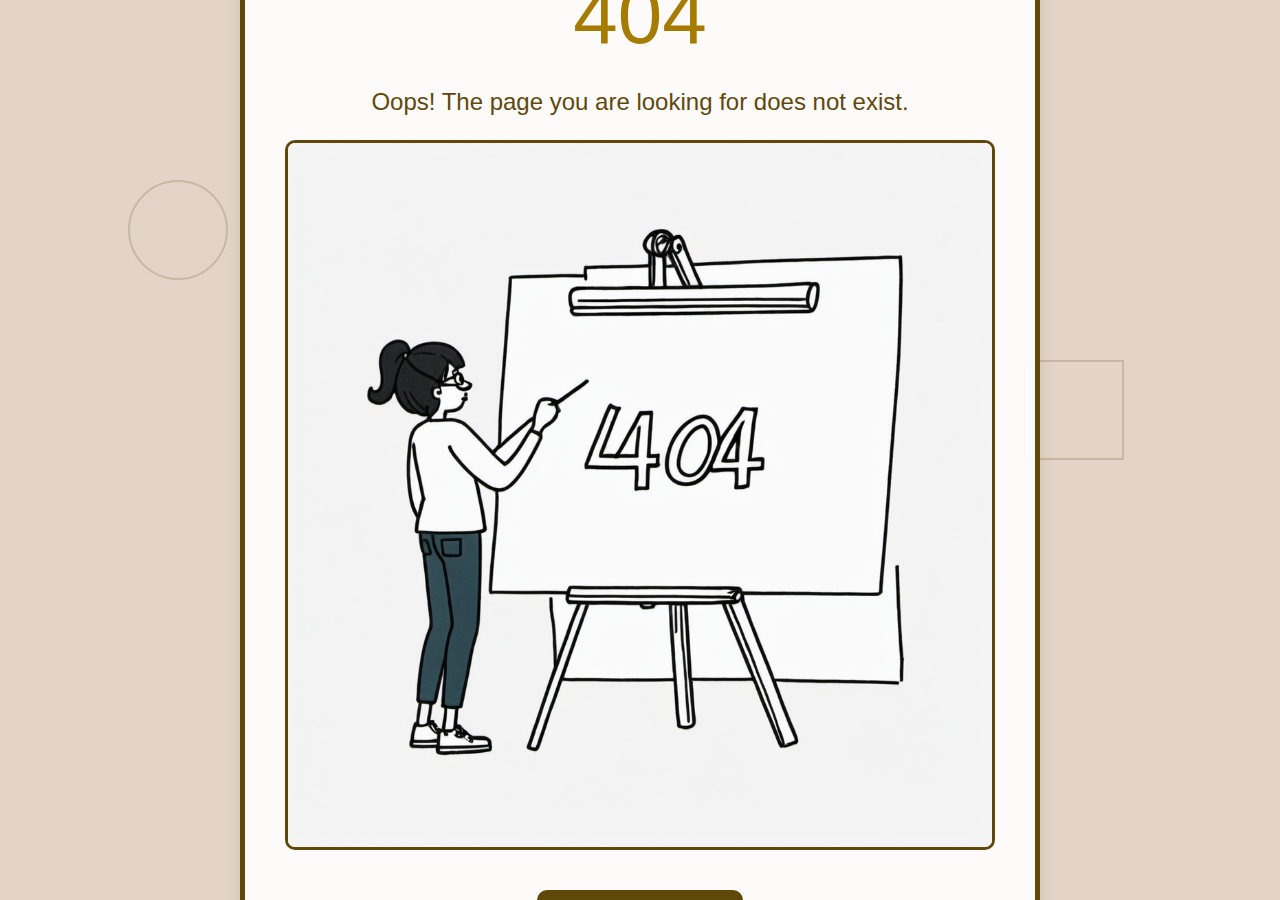
==== index.html @ 7d5dbdd7 "publish app" ====
<!DOCTYPE html>
<html lang="en">

<head>
    <meta charset="utf-8" />
    <meta name="viewport" content="width=device-width, initial-scale=1.0" />
    <meta http-equiv="Content-Security-Policy" content="upgrade-insecure-requests">
    <title>Legacy — Let's live our legacy by overcoming the limitations!</title>
    <base href="/" />
    <link rel="stylesheet" href="css/bootstrap/bootstrap.min.css" />
    <link rel="stylesheet" href="css/app.css" />
    <link rel="icon" type="image/png" href="favicon.png" />
    <link href="Front-end.styles.css" rel="stylesheet" />
    <link rel="stylesheet" type="text/css" href="//fonts.googleapis.com/css?family=EB+Garamond" />
    <link rel="stylesheet" type="text/css" href="//fonts.googleapis.com/css?family=DM+Sans" />
    <link rel="stylesheet" href="https://cdnjs.cloudflare.com/ajax/libs/font-awesome/5.15.3/css/all.min.css">
    <link href="http://vjs.zencdn.net/c/video-js.css" rel="stylesheet">
    <script src="http://vjs.zencdn.net/c/video.js"></script>
</head>

<body>
    <div id="app">
        <svg class="loading-progress">
            <circle r="40%" cx="50%" cy="50%" />
            <circle r="40%" cx="50%" cy="50%" />
        </svg>
        <div class="loading-progress-text"></div>
    </div>

    <div id="blazor-error-ui">
        An unhandled error has occurred.
        <a href="" class="reload">Reload</a>
        <a class="dismiss">🗙</a>
    </div>
    
    <script src="_framework/blazor.webassembly.js"></script>

    <script>
        window.blazorCulture = {
            get: () => window.localStorage['BlazorCulture'],
            set: (value) => window.localStorage['BlazorCulture'] = value
        };
    </script>
</body>

</html>
---- css/app.css ----
html,
body {
    font-family: 'Helvetica Neue', Helvetica, Arial, sans-serif;
    scroll-behavior: smooth;
}

@media only screen and (max-width: 480px) {
    html {
        font-size: 3.5px;
    }
}

@media only screen and (min-width: 481px) and (max-width: 768px) {
    html {
        font-size: 7px;
    }
}

@media only screen and (min-width: 769px) and (max-width: 1080px) {
    html {
        font-size: 10px;
    }
}

h1:focus {
    outline: none;
}

a,
.btn-link {
    color: #0071c1;
}

.btn-primary {
    color: #fff;
    background-color: #1b6ec2;
    border-color: #1861ac;
}

.btn:focus,
.btn:active:focus,
.btn-link.nav-link:focus,
.form-control:focus,
.form-check-input:focus {
    box-shadow: 0 0 0 0.1rem white, 0 0 0 0.25rem #258cfb;
}

.content {
    padding-top: 1.1rem;
}

.valid.modified:not([type=checkbox]) {
    outline: 1px solid #26b050;
}

.invalid {
    outline: 1px solid red;
}

.validation-message {
    color: red;
}

#blazor-error-ui {
    background: lightyellow;
    bottom: 0;
    box-shadow: 0 -1px 2px rgba(0, 0, 0, 0.2);
    display: none;
    left: 0;
    padding: 0.6rem 1.25rem 0.7rem 1.25rem;
    position: fixed;
    width: 100%;
    z-index: 1000;
}

#blazor-error-ui .dismiss {
    cursor: pointer;
    position: absolute;
    right: 0.75rem;
    top: 0.5rem;
}

.blazor-error-boundary {
    background: url([data-uri]) no-repeat 1rem/1.8rem, #b32121;
    padding: 1rem 1rem 1rem 3.7rem;
    color: white;
}

.blazor-error-boundary::after {
    content: "An error has occurred."
}

.loading-progress {
    position: relative;
    display: block;
    width: 8rem;
    height: 8rem;
    margin: 20vh auto 1rem auto;
}

.loading-progress circle {
    fill: none;
    stroke: #e0e0e0;
    stroke-width: 0.6rem;
    transform-origin: 50% 50%;
    transform: rotate(-90deg);
}

.loading-progress circle:last-child {
    stroke: #1b6ec2;
    stroke-dasharray: calc(3.141 * var(--blazor-load-percentage, 0%) * 0.8), 500%;
    transition: stroke-dasharray 0.05s ease-in-out;
}

.loading-progress-text {
    position: absolute;
    text-align: center;
    font-weight: bold;
    inset: calc(20vh + 3.25rem) 0 auto 0.2rem;
}

.loading-progress-text:after {
    content: var(--blazor-load-percentage-text, "Loading");
}

code {
    color: #c02d76;
}
---- Front-end.styles.css ----
@import '_content/Blazor.Bootstrap/Blazor.Bootstrap.bundle.scp.css';
@import '_content/Blazored.Modal/Blazored.Modal.bundle.scp.css';

/* /Components/About/Goal.razor.rz.scp.css */
.goal[b-5ss2ycv4lv] {
    margin: 5rem;
}

h2[b-5ss2ycv4lv] {
    color: black;
    font-size: 3.5rem;
    font-weight: 600;
    line-height: 4.125rem;
    font-family: 'EB Garamond';
    text-align: left;
    margin-bottom: 3rem;
}

p[b-5ss2ycv4lv] {
    font-family: 'DM Sans';
    font-weight: 400;
    font-size: 1.125rem;
    line-height: 1.575rem;
    letter-spacing: 6%;
}
/* /Components/About/Story.razor.rz.scp.css */
div[b-gcbfd5g7ta] {
    margin: 5rem;
}

h2[b-gcbfd5g7ta] {
    color: black;
    font-size: 3.5rem;
    font-weight: 600;
    line-height: 4.125rem;
    font-family: 'EB Garamond';
    text-align: left;
    margin-bottom: 3rem;
}

p[b-gcbfd5g7ta] {
    font-family: 'DM Sans';
    font-weight: 400;
    font-size: 1.125rem;
    line-height: 1.575rem;
    letter-spacing: 6%;
}
/* /Components/About/Team.razor.rz.scp.css */
.artists[b-fjemn3ramh] {
    padding-left: 5rem;
    margin-bottom: 5rem;
}

.artists-cards[b-fjemn3ramh],
.image-galery[b-fjemn3ramh] {
    display: flex;
    flex-direction: row;
    flex-shrink: 0;
}

.image-galery[b-fjemn3ramh] {
    gap: 1.5rem;
    overflow: hidden;
    padding-left: 1.5rem;
    padding-top: 0.3125rem;
    padding-bottom: 0.3125rem;
}

.image-galery>img[b-fjemn3ramh] {
    filter: grayscale(1);
}

h2[b-fjemn3ramh] {
    color: black;
    font-size: 3.875rem;
    font-weight: 600;
    line-height: 4.2625rem;
    font-family: 'EB Garamond';
    margin: 7rem auto 3.5rem;
    text-align: left;
}
/* /Components/About/TeamHero.razor.rz.scp.css */
.hero[b-9x1yhs0cj6] {
    position: relative;
    width: 100%;
    margin-top: 8.5rem;
}

img[b-9x1yhs0cj6] {
    width: 100%;
}

.slogan[b-9x1yhs0cj6] {
    position: absolute;
    top: 50%;
    left: 5rem;
    width: 46.2rem;
    transform: translateY(-50%);
    color: white;
}

.title[b-9x1yhs0cj6] {
    font-family: 'EB Garamond';
    font-weight: 600;
    font-size: 3.875rem;
    line-height: 4.2625rem;
}

.subtitle[b-9x1yhs0cj6] {
    color: white;
    font-size: 1.5rem;
    font-weight: 400;
    line-height: 2.1rem;
    font-family: 'DM Sans';
    margin-top: 0.5rem;
}
/* /Components/About/Values.razor.rz.scp.css */
.values[b-xb4wyxt1qg] {
    margin: 5rem;
}

h2[b-xb4wyxt1qg] {
    color: black;
    font-size: 3.5rem;
    font-weight: 600;
    line-height: 4.125rem;
    font-family: 'EB Garamond';
    text-align: left;
    margin-bottom: 3rem;
}

p[b-xb4wyxt1qg] {
    font-family: 'DM Sans';
    font-weight: 400;
    font-size: 1.125rem;
    line-height: 1.575rem;
    letter-spacing: 6%;
    margin-top: auto;
    margin-bottom: auto;
    padding-right: 5rem;
}

.value[b-xb4wyxt1qg] {
    display: flex;
    flex-direction: row;
}

img[b-xb4wyxt1qg] {
    width: 40vw;
    object-fit: contain;
}
/* /Components/Exhibitions/ExhibitionHero.razor.rz.scp.css */
.hero[b-bg3938zbsr] {
    position: relative;
    width: 100%;
    margin-top: 8.5rem;
}

img[b-bg3938zbsr] {
    width: 100%;
}

.slogan[b-bg3938zbsr] {
    position: absolute;
    top: 50%;
    left: 5rem;
    width: 46.2rem;
    transform: translateY(-50%);
    color: white;
}

.title[b-bg3938zbsr] {
    font-family: 'EB Garamond';
    font-weight: 600;
    font-size: 3.875rem;
    line-height: 4.2625rem;
}

.subtitle[b-bg3938zbsr] {
    color: white;
    font-size: 1.5rem;
    font-weight: 400;
    line-height: 2.1rem;
    font-family: 'DM Sans';
    margin-top: 0.5rem;
}
/* /Components/Exhibitions/ExhibitionsSection.razor.rz.scp.css */
.section[b-v601xf1ifb] {
    margin: 5rem;
    display: grid;
    grid-template-columns: repeat(2, 1fr);
    gap: 1rem;
}

svg[b-v601xf1ifb] {
    width: 1.125rem;
}

.exhibition img[b-v601xf1ifb] {
    border-radius: 1.25rem;
    width: calc(50vw - 7rem);
    height: calc((50vw - 7rem) / 64 * 38);
}

@media only screen and (max-width: 768px) {
    .section[b-v601xf1ifb] {
        grid-template-columns: repeat(1, auto);
    }

    .exhibition img[b-v601xf1ifb] {
        width: calc(100vw - 12rem);
        height: calc((100vw - 12rem) / 64 * 38);
    }
}

.exhibition[b-v601xf1ifb] {
    background-color: #e4d4c8 !important;
    padding: 1rem;
    border-radius: 1.25rem;
    cursor: pointer;
}

.pagination[b-v601xf1ifb] {
    text-align: center;
    margin-top: 5rem;
    display: flex;
    flex-direction: row;
    gap: 1.5rem;
    justify-content: center;
    margin-bottom: 5rem;
}

p[b-v601xf1ifb] {
    margin: 2rem 1rem 1rem !important;
    font-family: 'DM Sans';
    font-size: 1.2rem;
    letter-spacing: 5%;
    text-align: center;
}

button[b-v601xf1ifb] {
    font-family: 'DM Sans';
    font-size: 1.125rem;
    width: 8rem;
}

.pagination button[b-v601xf1ifb] {
    color: black;
    float: left;
    padding: 0.5rem 1rem;
    text-decoration: none;
    border: 1px solid #ddd;
    background-color: white;
    transition-duration: 0.5s;
}

.pagination button:hover:not(.active)[b-v601xf1ifb] {
    background-color: #e4d4c8;
}

.pagination button:first-child[b-v601xf1ifb] {
    border-top-left-radius: 5px;
    border-bottom-left-radius: 5px;
}

.pagination button:last-child[b-v601xf1ifb] {
    border-top-right-radius: 5px;
    border-bottom-right-radius: 5px;
}

.search-menu .container[b-v601xf1ifb] {
    font-family: 'DM Sans';
    padding: 0 5rem;
    display: flex;
    justify-content: space-between;
    margin-top: 5rem;
}

.search-menu button[b-v601xf1ifb] {
    background-color: #e4d4c8;
    color: var(--black-modified);
    vertical-align: middle;
    align-items: center;
    border: none;
}

.search-bar[b-v601xf1ifb] {
    margin: 0 0 0 auto;
}

*[b-v601xf1ifb] {
    box-sizing: border-box;
    margin: 0;
    padding: 0;
}

:root[b-v601xf1ifb] {
    --primary-color: #60480a;
    --secondary-color: #e4d4c8;
    --black-modified: #201a1e;
}

a[b-v601xf1ifb] {
    text-decoration: none;
}

p[b-v601xf1ifb] {
    padding: 0;
    margin: 0;
}

.action-buttons button[b-v601xf1ifb] {
    font-family: 'DM Sans';
    font-size: 1.3125rem;
    font-weight: 400;
    line-height: 1.70875rem;
    padding: 0.625rem 1.25rem;
    border-radius: 0.625rem;
    width: 9.6875rem;
    margin-right: 0.625rem;
}

#search-input[b-v601xf1ifb] {
    width: 26.25rem;
    padding: 1.25rem 12.5rem 1.3125rem 1.875rem;
    border-radius: 1.875rem;
    background: #e2e6e780;
    border: none;
}

.btn-search[b-v601xf1ifb] {
    font-family: 'DM Sans';
    font-size: 1.3125rem;
    font-weight: 400;
    line-height: 1.70875rem;
    text-align: center;
    width: 12.5rem;
    height: 3.75rem;
    padding: 0.625rem 1rem 0.625rem 1.25rem;
    gap: 0.625rem;
    border-radius: 1.875rem;
}

input[b-v601xf1ifb]::placeholder {
    width: 100%;
    height: 1.1875rem;
    gap: 0px;
    opacity: 0.5;
}

input[b-v601xf1ifb] {
    padding: 1.25rem 1.875rem !important;
}

.exhibition p[b-v601xf1ifb] {
    color: black;
}

.container[b-v601xf1ifb] {
    max-width: 100% !important;
}
/* /Components/Home/ArtistCard.razor.rz.scp.css */
.card[b-wx0fb6pih7] {
    display: flex;
    flex-direction: row;
    border: none;
    border-radius: 1.25rem !important;
    flex-shrink: 0;
}

@media only screen and (max-width: 480px) {
    
}

@media only screen and (min-width: 481px) and (max-width: 768px) {
    
}

@media only screen and (min-width: 769px) and (max-width: 1080px) {
    
}

.item[b-wx0fb6pih7] {
    flex: 1 0;
    padding: 1rem;
}

.info[b-wx0fb6pih7] {
    background-color: #f2e9e3;
    border-top-left-radius: 1.25rem !important;
    border-bottom-left-radius: 1.25rem !important;
    padding-top: 3.75rem;
    padding-left: 2.5rem;
    width: 30rem;
    height: 50rem;
}

img[b-wx0fb6pih7] {
    border-top-right-radius: 1.25rem !important;
    border-bottom-right-radius: 1.25rem !important;
    filter: grayscale(1);
    transition: all 0.5s ease;
    width: 30rem;
    height: 50rem;
}

.card:hover>img[b-wx0fb6pih7] {
    filter: grayscale(0);
}

h3[b-wx0fb6pih7] {
    color: black;
    font-size: 2.625rem;
    font-weight: 600;
    line-height: 2.625rem;
    font-family: 'EB Garamond';
    margin: 0 auto 2rem;
    text-align: left;
}

.name[b-wx0fb6pih7] {
    font-family: 'DM Sans';
    font-weight: 700;
    font-size: 1.625rem;
    line-height: 2.115rem;
    margin-bottom: 0.4rem;
    letter-spacing: 5%;
}

.major[b-wx0fb6pih7] {
    color: #746e6d;
    font-family: 'DM Sans';
    font-weight: 400;
    font-size: 1.2rem;
    line-height: 1.8rem;
    margin-bottom: 2rem;
    letter-spacing: 5%;
}

p[b-wx0fb6pih7] {
    font-family: 'DM Sans';
    font-weight: 400;
    font-size: 0.9rem;
    line-height: 1.4rem;
    padding-right: 2.5rem;
    letter-spacing: 4%;
}
/* /Components/Home/Artists.razor.rz.scp.css */
.artists[b-gztvehdv79] {
    padding-left: 5rem;
}

.artists-cards[b-gztvehdv79],
.image-galery[b-gztvehdv79] {
    display: flex;
    flex-direction: row;
    flex-shrink: 0;
}

.image-galery[b-gztvehdv79] {
    gap: 1.5rem;
    overflow: hidden;
    padding-left: 1.5rem;
    padding-top: 0.3125rem;
    padding-bottom: 0.3125rem;
}

.image-galery>img[b-gztvehdv79] {
    filter: grayscale(1);
}

h2[b-gztvehdv79] {
    color: black;
    font-size: 3.875rem;
    font-weight: 600;
    line-height: 4.2625rem;
    font-family: 'EB Garamond';
    margin: 7rem auto 3.5rem;
    text-align: left;
}
/* /Components/Home/Footer.razor.rz.scp.css */
div[b-x7pwrh74ir],
a[b-x7pwrh74ir] {
    text-align: center;
    margin-bottom: 1rem;
}

svg[b-x7pwrh74ir] {
    width: 1.125rem;
}

.footer[b-x7pwrh74ir] {
    margin-top: 5rem;
    padding-bottom: 4rem;
    justify-content: space-evenly;
}

.footer[b-x7pwrh74ir],
.media[b-x7pwrh74ir] {
    display: flex;
    flex-direction: row;
}

.media[b-x7pwrh74ir] {
    justify-content: space-between;
    padding: 0 3rem;
}

.website[b-x7pwrh74ir],
.contact-info[b-x7pwrh74ir] {
    display: flex;
    flex-direction: column;
}

.title[b-x7pwrh74ir] {
    color: black;
    font-size: 2rem;
    font-weight: 600;
    line-height: 2.625rem;
    font-family: 'EB Garamond';
}

a[b-x7pwrh74ir] {
    color: black;
    font-size: 1.125rem;
    font-weight: 400;
    line-height: 1.465rem;
    font-family: 'DM Sans';
    letter-spacing: 4%;
    text-decoration: none;
    cursor: pointer;
}

.copyright[b-x7pwrh74ir] {
    text-align: right;
    margin-right: 5rem;
    font-size: 1.125rem;
    font-family: "Roboto";
    font-weight: 400;
    line-height: 1.3125rem;
    color: rgb(185, 185, 185);
}

.title[b-x7pwrh74ir],
.email[b-x7pwrh74ir],
.phone[b-x7pwrh74ir] {
    letter-spacing: 4%;
}
/* /Components/Home/Hero.razor.rz.scp.css */
.hero[b-ccwc1hv090] {
    position: relative;
    width: 100%;
}

img[b-ccwc1hv090] {
    width: 100%;
}

.slogan[b-ccwc1hv090] {
    position: absolute;
    top: 50%;
    left: 5rem;
    width: 46.2rem;
    transform: translateY(-50%);
    color: white;
}

.title[b-ccwc1hv090] {
    font-family: 'EB Garamond';
    font-weight: 600;
    font-size: 3.875rem;
    line-height: 4.2625rem;
}
/* /Components/Home/Logo.razor.rz.scp.css */
.logo[b-qw7unkxzkb] {
    width: 100%;
    position: relative;
}

img[b-qw7unkxzkb] {
    width: 100%;
}

.title[b-qw7unkxzkb] {
    position: absolute;
    bottom: 5.625rem;
    left: 5rem;
    color: white;
    font-size: 3.875rem;
    font-weight: 600;
    line-height: 4.2625rem;
    font-family: 'EB Garamond';
}

.subtitle[b-qw7unkxzkb] {
    position: absolute;
    bottom: 2.5rem;
    left: 5rem;
    color: rgba(255, 255, 255, 0.8);
    font-size: 1.5rem;
    font-weight: 400;
    line-height: 2.1rem;
    font-family: 'DM Sans';
}
/* /Components/Home/Mission.razor.rz.scp.css */
h2[b-66ig1t4q6t] {
    color: black;
    font-size: 3.875rem;
    font-weight: 600;
    line-height: 4.2625rem;
    font-family: 'EB Garamond';
    margin: 7rem 0 2.5rem 5rem;
    text-align: left;
}

h3[b-66ig1t4q6t] {
    background-color: #f2e9e3;
    color: #474644;
    font-size: 2.625rem;
    font-weight: 600;
    line-height: 2.625rem;
    font-family: 'EB Garamond';
    text-align: center;
    padding: 3.75rem 11.75rem;
}

.text[b-66ig1t4q6t] {
    margin: 1rem 0;
    text-wrap: wrap;
}
/* /Components/Home/Partners.razor.rz.scp.css */
h2[b-bxu7yyphvv] {
    color: black;
    font-size: 3.875rem;
    font-weight: 600;
    line-height: 4.2625rem;
    font-family: 'EB Garamond';
    margin: 0 auto 3rem;
    text-align: center;
}

.partners-container[b-bxu7yyphvv] {
    display: grid;
    grid-template-columns: repeat(5, 1fr);
    grid-template-rows: repeat(2, 10rem);
    grid-row-gap: 2.5rem;
    background-color: #d9cccd;
    padding: 1.5rem;
}

img[b-bxu7yyphvv] {
    object-fit: contain;
    max-width: 100%;
    height: 100%;
    margin: 0 auto;
}

img:nth-of-type(6)[b-bxu7yyphvv]
{
    grid-column: 2;
}
/* /Components/Home/TutorialsAndExhibitions.razor.rz.scp.css */
.tutorials-exhibitions[b-xp55e80s0m] {
    display: flex;
    flex-direction: row;
    width: 100%;
    padding: 7rem 5rem;
    justify-content: space-between;
}

.tutorials[b-xp55e80s0m],
.exhibitions[b-xp55e80s0m] {
    position: relative;
    width: 49%;
}

img[b-xp55e80s0m] {
    width: 100%;
    filter: brightness(65%);
}

.title[b-xp55e80s0m] {
    position: absolute;
    bottom: 5.6rem;
    left: 3.125rem;
    color: white;
    font-size: 3.5rem;
    font-weight: 600;
    line-height: 4.125rem;
    font-family: 'EB Garamond';
    width: 50%;
}

.subtitle[b-xp55e80s0m] {
    position: absolute;
    bottom: 3.125rem;
    left: 3.125rem;
    color: white;
    font-size: 1.5rem;
    font-weight: 400;
    line-height: 2.1rem;
    font-family: 'DM Sans';
}
/* /Components/Home/Videos.razor.rz.scp.css */
.videos-section[b-g3yl1m0gdg] {
    margin: 5rem 0;
    padding: 0 5rem;
}

h2[b-g3yl1m0gdg] {
    color: black;
    font-size: 3.875rem;
    font-weight: 600;
    line-height: 4.2625rem;
    font-family: 'EB Garamond';
    margin: 7rem auto 3.5rem;
    text-align: left;
}

video[b-g3yl1m0gdg] {
    width: 100%;
}
/* /Components/Home/WorksOfSpecialArtists.razor.rz.scp.css */
.amateurs-container[b-fw3b9lhgmm],
img[b-fw3b9lhgmm] {
    width: 100%;
}

img[b-fw3b9lhgmm] {
    filter: brightness(80%);
}

svg[b-fw3b9lhgmm] {
    width: 1.125rem;
}

.amateurs-container[b-fw3b9lhgmm] {
    margin-top: 3.125rem;
    position: relative;
    left: 0;
}

.title[b-fw3b9lhgmm] {
    position: absolute;
    bottom: 5.3125rem;
    left: 5.3125rem;
    color: white;
    font-size: 3.875rem;
    font-weight: 600;
    line-height: 4.2625rem;
    font-family: 'EB Garamond';
    width: 40%;
}

.see-more[b-fw3b9lhgmm] {
    position: absolute;
    bottom: 5rem;
    right: 5.3125rem;
    color: white;
    font-size: 1.3125rem;
    font-weight: 400;
    line-height: 1.70875rem;
    font-family: 'DM Sans';
    text-decoration: none;
}
/* /Components/Tutorials/TutorialsHero.razor.rz.scp.css */
.hero[b-2f3jk2mbd0] {
    position: relative;
    width: 100%;
    margin-top: 8.5rem;
}

img[b-2f3jk2mbd0] {
    width: 100%;
}

.slogan[b-2f3jk2mbd0] {
    position: absolute;
    top: 50%;
    left: 5rem;
    width: 46.2rem;
    transform: translateY(-50%);
    color: white;
}

.title[b-2f3jk2mbd0] {
    font-family: 'EB Garamond';
    font-weight: 600;
    font-size: 3.875rem;
    line-height: 4.2625rem;
}

.subtitle[b-2f3jk2mbd0] {
    color: white;
    font-size: 1.5rem;
    font-weight: 400;
    line-height: 2.1rem;
    font-family: 'DM Sans';
    margin-top: 0.5rem;
}
/* /Components/Tutorials/TutorialsSection.razor.rz.scp.css */
.section[b-hd1fszlchk] {
    margin: 5rem;
    display: grid;
    grid-template-columns: repeat(2, 1fr);
    gap: 1rem;
}

svg[b-hd1fszlchk] {
    width: 1.125rem;
}

@media only screen and (max-width: 480px) {
    .section[b-hd1fszlchk] {
        grid-template-columns: repeat(1, 1fr);
        gap: 2rem;
    }

    iframe[b-hd1fszlchk] {
        width: calc(100vw - 11rem);
        height: calc((100vw - 11rem) * 38 / 67);
    }
}

@media only screen and (min-width: 481px) and (max-width: 768px) {
    .section[b-hd1fszlchk] {
        grid-template-columns: repeat(1, 1fr);
        gap: 2rem;
    }

    iframe[b-hd1fszlchk] {
        width: calc(100vw - 11rem);
        height: calc((100vw - 11rem) * 38 / 67);
    }
}

@media only screen and (min-width: 769px) and (max-width: 1024px) {
    .section[b-hd1fszlchk] {
        grid-template-columns: repeat(2, 1fr);
    }

    iframe[b-hd1fszlchk] {
        width: calc(50vw - 6rem);
        height: calc((50vw - 6rem) * 38 / 67);
    }
}

@media only screen and (min-width: 1025px) {
    .section[b-hd1fszlchk] {
        grid-template-columns: repeat(2, 1fr);
    }

    iframe[b-hd1fszlchk] {
        width: calc(50vw - 6rem);
        height: calc((50vw - 6rem) * 38 / 67);
    }
}

iframe[b-hd1fszlchk] {
    border-radius: 1.25rem;
}

.pagination[b-hd1fszlchk] {
    text-align: center;
    margin-top: 5rem;
    display: flex;
    flex-direction: row;
    gap: 1.5rem;
    justify-content: center;
    margin-bottom: 5rem;
}

button[b-hd1fszlchk] {
    font-family: 'DM Sans';
    font-size: 1.125rem;
    width: 8rem;
}

.pagination button[b-hd1fszlchk] {
    color: black;
    float: left;
    padding: 0.5rem 1rem;
    text-decoration: none;
    border: 1px solid #ddd;
    background-color: white;
    transition-duration: 0.5s;
}

.pagination button:hover:not(.active)[b-hd1fszlchk] {
    background-color: #e4d4c8;
}

.pagination button:first-child[b-hd1fszlchk] {
    border-top-left-radius: 5px;
    border-bottom-left-radius: 5px;
}

.pagination button:last-child[b-hd1fszlchk] {
    border-top-right-radius: 5px;
    border-bottom-right-radius: 5px;
}

.search-menu .container[b-hd1fszlchk] {
    font-family: 'DM Sans';
    padding: 0 5rem;
    display: flex;
    justify-content: space-between;
    margin-top: 5rem;
}

.search-menu button[b-hd1fszlchk] {
    background-color: #e4d4c8;
    color: var(--black-modified);
    vertical-align: middle;
    align-items: center;
    border: none;
}

.search-bar[b-hd1fszlchk] {
    margin: 0 0 0 auto;
}

*[b-hd1fszlchk] {
    box-sizing: border-box;
    margin: 0;
    padding: 0;
}

:root[b-hd1fszlchk] {
    --primary-color: #60480a;
    --secondary-color: #e4d4c8;
    --black-modified: #201a1e;
}

a[b-hd1fszlchk] {
    text-decoration: none;
}

p[b-hd1fszlchk] {
    padding: 0;
    margin: 0;
}

.action-buttons button[b-hd1fszlchk] {
    font-family: 'DM Sans';
    font-size: 1.3125rem;
    font-weight: 400;
    line-height: 1.70875rem;
    padding: 0.625rem 1.25rem;
    border-radius: 0.625rem;
    width: 9.6875rem;
    margin-right: 0.625rem;
}

#search-input[b-hd1fszlchk] {
    width: 26.25rem;
    padding: 1.25rem 12.5rem 1.3125rem 1.875rem;
    border-radius: 1.875rem;
    background: #e2e6e780;
    border: none;
}

.btn-search[b-hd1fszlchk] {
    font-family: 'DM Sans';
    font-size: 1.3125rem;
    font-weight: 400;
    line-height: 1.70875rem;
    text-align: center;
    width: 12.5rem;
    height: 3.75rem;
    padding: 0.625rem 1rem 0.625rem 1.25rem;
    gap: 0.625rem;
    border-radius: 1.875rem;
    opacity: 0px;
}

input[b-hd1fszlchk]::placeholder {
    width: 100%;
    height: 1.1875rem;
    gap: 0px;
    opacity: 0.5;
}

input[b-hd1fszlchk] {
    padding: 1.25rem 1.875rem !important;
}

.filters[b-hd1fszlchk] {
    margin-left: 5rem;
    margin-top: 4rem;
}

#hidden[b-hd1fszlchk] {
    display: none;
}

.sort-button[b-hd1fszlchk] {
    background-color: #e4d4c8;
    color: var(--black-modified);
    vertical-align: middle;
    align-items: center;
    border: none;
    font-family: 'DM Sans';
    font-size: 1.3125rem;
    font-weight: 400;
    line-height: 1.70875rem;
    padding: 0.625rem 1.25rem;
    border-radius: 0.625rem;
    width: 9.6875rem;
    margin-right: 0.625rem;
}

.container[b-hd1fszlchk] {
    max-width: 100% !important;
}
/* /Components/Works/ArtSection.razor.rz.scp.css */
:root[b-0dn0lvsr8z] {
  --primary-color: #60480a;
  --secondary-color: #e4d4c8;
  --black-modified: #201a1e;
}

.search-menu .container[b-0dn0lvsr8z] {
  font-family: 'DM Sans';
  padding: 0 5rem;
  display: flex;
  justify-content: space-between;
  margin-top: 5rem;
}

svg[b-0dn0lvsr8z] {
  width: 1.125rem;
}

.search-menu button[b-0dn0lvsr8z] {
  background-color: #e4d4c8;
  color: var(--black-modified);
  vertical-align: middle;
  align-items: center;
  border: none;
}

.search-bar[b-0dn0lvsr8z] {
  margin: 0 0 0 auto;
}

*[b-0dn0lvsr8z] {
  box-sizing: border-box;
  margin: 0;
  padding: 0;
}

:root[b-0dn0lvsr8z] {
  --primary-color: #60480a;
  --secondary-color: #e4d4c8;
  --black-modified: #201a1e;
}

a[b-0dn0lvsr8z] {
  text-decoration: none;
}

p[b-0dn0lvsr8z] {
  padding: 0;
  margin: 0;
}

.action-buttons button[b-0dn0lvsr8z] {
  font-family: 'DM Sans';
  font-size: 1.3125rem;
  font-weight: 400;
  line-height: 1.70875rem;
  padding: 0.625rem 1.25rem;
  border-radius: 0.625rem;
  width: 9.6875rem;
  margin-right: 0.625rem;
}

#search-input[b-0dn0lvsr8z] {
  width: 26.25rem;
  padding: 1.25rem 12.5rem 1.3125rem 1.875rem;
  border-radius: 1.875rem;
  background: #e2e6e780;
  border: none;
}

.btn-search[b-0dn0lvsr8z] {
  font-family: 'DM Sans';
  font-size: 1.3125rem;
  font-weight: 400;
  line-height: 1.70875rem;
  text-align: center;
  width: 12.5rem;
  height: 3.75rem;
  padding: 0.625rem 1rem 0.625rem 1.25rem;
  gap: 0.625rem;
  border-radius: 1.875rem;
  opacity: 0px;
}

input[b-0dn0lvsr8z]::placeholder {
  width: 100%;
  height: 1.1875rem;
  gap: 0px;
  opacity: 0.5;
}

input[b-0dn0lvsr8z] {
  padding: 1.25rem 1.875rem !important;
}

.filters[b-0dn0lvsr8z] {
  margin-left: 5rem;
  margin-top: 4rem;
}

#hidden[b-0dn0lvsr8z] {
  display: none;
}

.sort-button[b-0dn0lvsr8z] {
  background-color: #e4d4c8;
  color: var(--black-modified);
  vertical-align: middle;
  align-items: center;
  border: none;
  font-family: 'DM Sans';
  font-size: 1.3125rem;
  font-weight: 400;
  line-height: 1.70875rem;
  padding: 0.625rem 1.25rem;
  border-radius: 0.625rem;
  width: 9.6875rem;
  margin-right: 0.625rem;
}

.text-overlay[b-0dn0lvsr8z] {
  background-image: url("/Images/Works/background-image.png");
  background-size: cover;
  background-position: center;
  background-repeat: no-repeat;
  background-blend-mode: multiply;
  background-color: rgba(0, 0, 0, 0.5);
  color: #ffffff;
  height: 18.75rem;
  margin-top: 8.5rem;
}

a[b-0dn0lvsr8z] {
  text-decoration: none;
}

.text-overlay a[b-0dn0lvsr8z] {
  color: #ffffff;
}

.text-overlay .content-container[b-0dn0lvsr8z] {
  padding-top: 2.5rem;
  margin: 0 5rem;
  font-family: 'DM Sans';
}

.main-heading[b-0dn0lvsr8z] {
  font-family: 'EB Garamond';
  font-size: 3.875rem;
  font-weight: 600;
  line-height: 4.2625rem;
  margin-top: 3.75rem;
  text-align: left;
}

.main-heading .subtitle[b-0dn0lvsr8z] {
  font-family: 'DM Sans';
  font-size: 1.125rem;
  font-weight: 400;
  line-height: 1.575rem;
  letter-spacing: 0.04em;
  text-align: left;
}

.artist-details[b-0dn0lvsr8z],
.artist-bio[b-0dn0lvsr8z],
.link[b-0dn0lvsr8z] {
  display: flex;
  flex-direction: column;
  justify-content: center;
  height: 100;
}

.content-container[b-0dn0lvsr8z] {
  margin: 0 5rem;
  margin-top: 3.75rem;
}

.artist-overview[b-0dn0lvsr8z] {
  margin-top: 3.75rem;
  background-color: #e4d4c880;
  display: flex;
  justify-content: space-around;
  flex-direction: row;

  column-gap: 1.25rem;
  border: none;
  padding: 2.1875rem 3.75rem;
  border-radius: 1.25rem;
}

.artist-details[b-0dn0lvsr8z] {
  width: 20.625rem;
}

.artist-name[b-0dn0lvsr8z] {
  font-family: 'EB Garamond';
  font-size: 2.625rem;
  font-weight: 600;
  line-height: 2.625rem;
  text-align: left;
}

.artist-role[b-0dn0lvsr8z] {
  font-family: 'DM Sans';
  font-size: 1.5rem;
  font-weight: 400;
  line-height: 1.9531rem;
  text-align: left;
}

.artist-bio[b-0dn0lvsr8z] {
  width: 29rem;
  font-size: 1.125rem;
  font-weight: 400;
  line-height: 1.575rem;
  letter-spacing: 0.04em;
  text-align: justified;
}

.view-art-link[b-0dn0lvsr8z] {
  font-family: 'DM Sans';
  font-size: 1.3125rem;
  font-weight: 400;
  line-height: 1.70875rem;
  text-align: center;
  color: var(--black-modified);
}

/**/

.art-cards[b-0dn0lvsr8z] {
  margin-top: 3.75rem;
  display: grid;
  grid-template-columns: repeat(3, 1fr);
  grid-template-rows: (2, auto);
  gap: 1.5rem;
  border: none;
}

.card[b-0dn0lvsr8z] {
  border: none;
}

.art-cards img[b-0dn0lvsr8z] {
  display: block;
  width: 100%;
  border: none;
  height: 31.25rem;
  border-radius: 15px;
}

.card-description[b-0dn0lvsr8z] {
  margin: auto;
  width: 100%;
}

.card-name[b-0dn0lvsr8z] {
  font-family: 'EB Garamond';
  font-size: 2rem;
  font-weight: 600;
  line-height: 2rem;
  text-align: left;
  margin-bottom: 0.5rem;
  width: 100%;
  padding: 0 1rem;
}

.card-price[b-0dn0lvsr8z] {
  display: flex;
  justify-content: space-between;
  width: 100%;
  padding: 0 01rem !important;
}

.card-price p[b-0dn0lvsr8z] {
  font-family: 'DM Sans';
  font-size: 2rem;
  font-weight: 700;
  line-height: 2.93rem;
  text-align: left;
  vertical-align: bottom;
}

.card-price a[b-0dn0lvsr8z] {
  display: inline-block;
  width: 7rem;
  height: 2.5rem;
  padding: 0.625rem 1.51rem;
  border-radius: 1.875rem;
  opacity: 0px;
  background-color: #e4d4c8;
  text-align: center;
  color: var(--black-modified);
}

.content-container[b-0dn0lvsr8z] {
  margin-bottom: 5rem;
}

.blur[b-0dn0lvsr8z] {
  background-color: transparent;
}

.pagination[b-0dn0lvsr8z] {
  text-align: center;
  margin-top: 5rem;
  display: flex;
  flex-direction: row;
  gap: 1.5rem;
  justify-content: center;
  margin-bottom: 5rem;
}

button[b-0dn0lvsr8z] {
  font-family: 'DM Sans';
  font-size: 1.125rem;
  width: 8rem;
}

.pagination button[b-0dn0lvsr8z] {
  color: black;
  float: left;
  padding: 0.5rem 1rem;
  text-decoration: none;
  border: 1px solid #ddd;
  background-color: white;
  transition-duration: 0.5s;
}

.pagination button:hover:not(.active)[b-0dn0lvsr8z] {
  background-color: #e4d4c8;
}

.pagination button:first-child[b-0dn0lvsr8z] {
  border-top-left-radius: 5px;
  border-bottom-left-radius: 5px;
}

.pagination button:last-child[b-0dn0lvsr8z] {
  border-top-right-radius: 5px;
  border-bottom-right-radius: 5px;
}

a[b-0dn0lvsr8z] {
  cursor: pointer;
}

.container[b-0dn0lvsr8z] {
  max-width: 100% !important;
}
/* /Components/Works/OrderForm.razor.rz.scp.css */
:root[b-b1yyvd28s2] {
    --form-color: #e4d4c880;
    --black-modified: #201a1e;
    --input-color: #f0f2f2;
    --button-color: #ffffff;
  }
  /*container*/
  .order-container[b-b1yyvd28s2] {
    width: 40rem;
    border-radius: 1.25rem;
    padding-left: 3.75rem;
    padding-right: 2.625rem;
    padding: 3.75rem 2.625rem 3.75rem 3.75rem;
    background-color: #e4d4c8ec;
  }
  
  /*first section, image, product name, artist name and art price*/
  .product-info[b-b1yyvd28s2] {
    display: grid;
    grid-template-columns: 14.125rem 16.5rem;
    column-gap: 2.5rem;
  }
  
  .product-image img[b-b1yyvd28s2] {
    width: 100%;
  }
  
  .product-details[b-b1yyvd28s2] {
    align-content: center;
  }
  
  .product-name[b-b1yyvd28s2] {
    font-family: EB Garamond;
    font-size: 2.25rem;
    font-weight: 600;
    line-height: 2.25rem;
    text-align: left;
    color: #201a1e;
  }
  .artist-name[b-b1yyvd28s2] {
    font-family: DM Sans;
    font-size: 1.5rem;
    font-weight: 400;
    line-height: 1.9531rem;
    text-align: left;
  }
  .product-price[b-b1yyvd28s2] {
    font-family: DM Sans;
    font-size: 2.25rem;
    font-weight: 700;
    line-height: 2.93rem;
    text-align: left;
    margin-top: 1.51rem;
  }
  
  /*form title and description*/
  .title[b-b1yyvd28s2] {
    margin-top: 2.5rem;
    font-family: EB Garamond;
    font-size: 2.625rem;
    font-weight: 600;
    line-height: 2.625rem;
    text-align: left;
    color: #201a1e;
  }
  
  .description[b-b1yyvd28s2] {
    font-family: DM Sans;
    font-size: 1.125rem;
    font-weight: 400;
    line-height: 1.575rem;
    letter-spacing: 0.04em;
    text-align: left;
    color: #201a1e;
    margin-top: 1rem;
  }
  
  /*form elemets*/
  form[b-b1yyvd28s2] {
    margin-top: 2.5rem;
  }
  
  form label[b-b1yyvd28s2] {
    font-family: EB Garamond;
    font-size: 2rem;
    font-weight: 600;
    line-height: 2.625rem;
    text-align: left;
    color: #201a1e;
    display: block;
    margin-top: 1.25rem;
    margin-bottom: 0.5rem;
  }
  
  form input[b-b1yyvd28s2] {
    width: 31.875rem;
    height: 2.9375rem;
    border-radius: 6px;
    border: none;
    padding-left: 1.25rem;
    padding-top: 0.5rem;
    display: block;
  }
  
  input[b-b1yyvd28s2]::placeholder {
    font-family: Inter;
    font-size: 1rem;
    font-weight: 400;
    line-height: 1.25rem;
    text-align: left;
  }
  
  /*button*/
  .order-btn[b-b1yyvd28s2] {
    width: 12.5rem;
    height: 3.75rem;
    padding: 0.625rem 1rem 0.625rem 1.25rem;
    border-radius: 1.875rem;
    border: none;
    color: #201a1e;
    background-color: white;
    font-size: 1.3125rem;
    margin-top: 3.375rem;
    margin-left: 19.125rem;
  }
  
/* /Components/Works/WorksHero.razor.rz.scp.css */
.hero[b-ukx57q5nt4] {
    position: relative;
    width: 100%;
    margin-top: 8.5rem;
}

img[b-ukx57q5nt4] {
    width: 100%;
}

.slogan[b-ukx57q5nt4] {
    position: absolute;
    top: 50%;
    left: 5rem;
    width: 46.2rem;
    transform: translateY(-50%);
    color: white;
}

.title[b-ukx57q5nt4] {
    font-family: 'EB Garamond';
    font-weight: 600;
    font-size: 3.875rem;
    line-height: 4.2625rem;
}

.subtitle[b-ukx57q5nt4] {
    color: white;
    font-size: 1.5rem;
    font-weight: 400;
    line-height: 2.1rem;
    font-family: 'DM Sans';
    margin-top: 0.5rem;
}
/* /Layout/MainLayout.razor.rz.scp.css */
.page[b-1zdsuvrylw] {
    position: relative;
    display: flex;
    flex-direction: column;
}

main[b-1zdsuvrylw] {
    flex: 1;
    width: 100%;
}

.top-row[b-1zdsuvrylw] {
    width: 100%;
    margin: 2.5rem 0;
    height: 3.5rem;
    display: flex;
    align-items: center;
    justify-content: space-between;
}

.top-row[b-1zdsuvrylw]  a,
.top-row[b-1zdsuvrylw]  .btn-link {
    white-space: nowrap;
    margin-left: 2rem;
    text-decoration: none;
    color: white;
}

.logo img[b-1zdsuvrylw] {
    width: 14rem;
    object-fit: contain;
}

.logo[b-1zdsuvrylw] {
    z-index: 9999;
    width: 15rem;
}

.navigation-link[b-1zdsuvrylw] {
    font-family: 'DM Sans';
    font-size: 1.125rem;
    font-weight: 400;
    line-height: 1.465rem;
}

.navigation-container[b-1zdsuvrylw] {
    display: flex;
    justify-self: flex-end;
}

.top-row[b-1zdsuvrylw]  a:first-child {
    overflow: hidden;
    text-overflow: ellipsis;
}

@media (max-width: 640.98px) {
    .top-row[b-1zdsuvrylw] {
        justify-content: space-between;
    }

    .top-row[b-1zdsuvrylw] {
        position: absolute;
        top: 0;
        z-index: 1;
    }

    article[b-1zdsuvrylw] {
        padding: 0 !important;
    }
}

@media (min-width: 641px) {
    .page[b-1zdsuvrylw] {
        flex-direction: row;
    }

    .top-row[b-1zdsuvrylw] {
        position: absolute;
        top: 0;
        z-index: 1;
    }

    .top-row.auth[b-1zdsuvrylw]  a:first-child {
        flex: 1;
        text-align: right;
        width: 0;
    }

    article[b-1zdsuvrylw] {
        padding: 0 !important;
    }
}

article[b-1zdsuvrylw] {
    padding: 0 !important;
}

.lang-menu[b-1zdsuvrylw] {
    text-align: right;
    position: relative;
    margin-right: 5rem;
    margin-left: 2rem;
}

.lang-menu .selected-lang[b-1zdsuvrylw] {
    display: flex;
    justify-content: space-between;
    line-height: 1.465rem;
    color: white;
    cursor: pointer;
}

.lang-menu ul[b-1zdsuvrylw] {
    margin: 0;
    padding: 0;
    display: none;
    background-color: #fff;
    border: 1px solid #f8f8f8;
    position: absolute;
    border-radius: 5px;
    box-shadow: 0px 1px 0.625rem rgba(0, 0, 0, 0.2);
}

.lang-menu ul li[b-1zdsuvrylw] {
    list-style: none;
    text-align: left;
    display: flex !important;
    text-decoration: none;
    padding: 5px 0.625rem;
    display: block;
    color: #60480b;
}

.lang-menu ul li:hover[b-1zdsuvrylw] {
    background-color: #f2f2f2;
    cursor: pointer;
}

.lang-menu:hover ul[b-1zdsuvrylw] {
    display: block;
}

.dark[b-1zdsuvrylw] {
    color: #60480b !important;
}

.lang-menu img[b-1zdsuvrylw] {
    width: 1.4rem;
    margin-right: 0.4rem;
}

*[b-1zdsuvrylw],
*[b-1zdsuvrylw]::after,
*[b-1zdsuvrylw]::before {
    box-sizing: border-box;
}

label[b-1zdsuvrylw] {
    display: none;
    float: right;
}

@media only screen and (max-width: 640.98px) {
    .lang-menu .selected-lang[b-1zdsuvrylw] {
        justify-content: left;
        color: #474644;
        font-size: 2.2rem;
        line-height: 2.4rem;
        margin-bottom: 3rem;
    }

    .logo[b-1zdsuvrylw] {
        position: absolute;
        left: 2rem;
        transition-delay: 1s;
    }

    .top-row[b-1zdsuvrylw] {
        padding-left: 0 !important;
        padding-right: 0 !important;
    }

    .hamburger-menu[b-1zdsuvrylw] {
        --x-width: calc(4px * 3 + 6px * 2 * 1.41421356237);
        display: flex;
        flex-direction: column;
        gap: 1rem;
        position: absolute;
        right: 8px;
        z-index: 999999;
        cursor: pointer;
    }

    .hamburger-menu:has(input:checked)[b-1zdsuvrylw]::before,
    .hamburger-menu:has(input:checked)[b-1zdsuvrylw]::after {
        background-color: #474644;
    }

    .hamburger-menu[b-1zdsuvrylw]::before,
    .hamburger-menu[b-1zdsuvrylw]::after,
    .hamburger-menu input[b-1zdsuvrylw] {
        content: "";
        width: 30px;
        height: 2.5px;
        background-color: white;
        border-radius: 9999px;
        transform-origin: left center;
        transition: opacity 200ms ease-in-out, width 200ms ease-in-out,
        rotate 200ms ease-in-out, translate 200ms ease-in-out,
        background-color 200ms ease-in-out;
    }

    .hamburger-menu-dark[b-1zdsuvrylw]::before,
    .hamburger-menu-dark[b-1zdsuvrylw]::after,
    .hamburger-menu-dark input[b-1zdsuvrylw] {
        content: "";
        width: 30px;
        height: 2.5px;
        background-color: #60480b;
        border-radius: 9999px;
        transform-origin: left center;
        transition: opacity 200ms ease-in-out, width 200ms ease-in-out,
        rotate 200ms ease-in-out, translate 200ms ease-in-out,
        background-color 200ms ease-in-out;
    }

    .hamburger-menu input[b-1zdsuvrylw] {
        appearance: none;
        padding: 0;
        margin: 0;
        outline: none;
        pointer-events: none;
    }

    .hamburger-menu:has(input:checked)[b-1zdsuvrylw]::before {
        rotate: 45deg;
        width: calc(2.5px * 3 + 6px * 2 * 1.41421356237);
        translate: 0 calc(1.5rem / -2);
    }

    .hamburger-menu:has(input:checked)[b-1zdsuvrylw]::after {
        rotate: -45deg;
        width: calc(2.5px * 3 + 6px * 2 * 1.41421356237);
        translate: 0 calc(1.5rem / 2);
    }

    .hamburger-menu input:checked[b-1zdsuvrylw] {
        opacity: 0;
        width: 0;
    }

    .navigation-container[b-1zdsuvrylw] {
        transition: translate 200ms ease-in-out;
        translate: 0 -100%;
        padding: 0.5rem 1rem;
        padding-top: 35rem;
        background-color: #f2e9e3;
        width: 100%;
        flex-direction: column;
        z-index: 99999;
    }

    .navigation-container > a[b-1zdsuvrylw] {
        color: #474644;
        font-size: 2.2rem;
        line-height: 2.4rem;
        margin-bottom: 3rem;
    }

    label:has(input:checked)[b-1zdsuvrylw] {
        color: #474644;
    }

    .hamburger-menu:has(input:checked) ~ .navigation-container[b-1zdsuvrylw] {
        translate: 0;
    }
}
/* /Pages/About.razor.rz.scp.css */
/* /Pages/Errors/NotFound.razor.rz.scp.css */
img[b-0naznwy8l2] {
    margin: 0 auto;
}

.not-found[b-0naznwy8l2] {
    background-color: #e4d4c8;
    color: #60480a;
    display: flex;
    justify-content: center;
    align-items: center;
    font-family: 'Segoe UI', Tahoma, Geneva, Verdana, sans-serif;
    text-align: center;
    margin: 0;
    padding: 9rem 5rem 8rem;
    overflow: hidden;
    height: 100vh;
}

.container[b-0naznwy8l2] {
    max-width: 800px;
    padding: 40px;
    border: 5px solid #60480a;
    border-radius: 15px;
    background: rgba(255, 255, 255, 0.9);
    box-shadow: 0 8px 16px rgba(0, 0, 0, 0.1);
    transition: transform 0.2s;
    position: relative;
    z-index: 10;
}

.container:hover[b-0naznwy8l2] {
    transform: scale(1.02);
}

.header[b-0naznwy8l2] {
    animation: fadeInDown 1s ease-in-out;
}

h1[b-0naznwy8l2] {
    font-size: 5em;
    margin: 0;
    color: #a67c00;
    animation: textGlow 1.5s ease-in-out infinite alternate;
}

p[b-0naznwy8l2] {
    font-size: 1.5em;
    margin: 20px 0;
}

.gif-container[b-0naznwy8l2] {
    margin: 20px 0;
    border: 3px solid #60480a;
    border-radius: 10px;
    overflow: hidden;
    animation: fadeInUp 1s ease-in-out;
}

.gif-container img[b-0naznwy8l2] {
    max-width: 100%;
    height: auto;
    display: block;
}

.home-link[b-0naznwy8l2] {
    display: inline-block;
    margin-top: 20px;
    padding: 15px 30px;
    font-size: 1.2em;
    text-decoration: none;
    color: #e4d4c8;
    background-color: #60480a;
    border-radius: 10px;
    transition: background-color 0.3s, transform 0.3s;
}

.home-link:hover[b-0naznwy8l2] {
    background-color: #4a3807;
    transform: translateY(-5px);
}

.background-elements .circle[b-0naznwy8l2],
.background-elements .square[b-0naznwy8l2],
.background-elements .triangle[b-0naznwy8l2] {
    position: absolute;
    border: 2px solid #60480a;
    opacity: 0.2;
    animation: move 10s infinite alternate;
}

.background-elements .circle[b-0naznwy8l2] {
    width: 100px;
    height: 100px;
    border-radius: 50%;
    top: 20%;
    left: 10%;
}

.background-elements .square[b-0naznwy8l2] {
    width: 100px;
    height: 100px;
    top: 40%;
    left: 80%;
}

.background-elements .triangle[b-0naznwy8l2] {
    width: 0;
    height: 0;
    border-left: 50px solid transparent;
    border-right: 50px solid transparent;
    border-bottom: 100px solid #60480a;
    top: 70%;
    left: 30%;
}

@@keyframesfadeInDown {
    0%[b-0naznwy8l2] {
        opacity: 0;
        transform: translateY(-20px);
    }

    100%[b-0naznwy8l2] {
        opacity: 1;
        transform: translateY(0);
    }
}

@@keyframesfadeInUp {
    0%[b-0naznwy8l2] {
        opacity: 0;
        transform: translateY(20px);
    }

    100%[b-0naznwy8l2] {
        opacity: 1;
        transform: translateY(0);
    }
}

@@keyframestextGlow {
    0%[b-0naznwy8l2] {
        text-shadow: 0 0 10px rgba(166, 124, 0, 0.7);
    }

    100%[b-0naznwy8l2] {
        text-shadow: 0 0 20px rgba(166, 124, 0, 1);
    }
}

@@keyframesmove {
    0%[b-0naznwy8l2] {
        transform: translateX(0) translateY(0);
    }

    100%[b-0naznwy8l2] {
        transform: translateX(100px) translateY(100px);
    }
}

@@media(max - width: 1200px) {
    .container[b-0naznwy8l2] {
        max-width: 90%;
    }

    h1[b-0naznwy8l2] {
        font-size: 4em;
    }

    p[b-0naznwy8l2] {
        font-size: 1.3em;
    }

    .home-link[b-0naznwy8l2] {
        padding: 12px 24px;
        font-size: 1.1em;
    }
}

@@media(max - width: 768px) {
    .container[b-0naznwy8l2] {
        padding: 30px;
    }

    h1[b-0naznwy8l2] {
        font-size: 3em;
    }

    p[b-0naznwy8l2] {
        font-size: 1.2em;
    }

    .home-link[b-0naznwy8l2] {
        padding: 10px 20px;
        font-size: 1em;
    }
}

@@media(max - width: 480px) {
    .container[b-0naznwy8l2] {
        padding: 20px;
    }

    h1[b-0naznwy8l2] {
        font-size: 2.5em;
    }

    p[b-0naznwy8l2] {
        font-size: 1em;
    }

    .home-link[b-0naznwy8l2] {
        padding: 8px 16px;
        font-size: 0.9em;
    }
}

a:hover[b-0naznwy8l2] {
    color: #e4d4c8;
}
/* /Pages/Errors/ServerError.razor.rz.scp.css */
img[b-h7x7ya7ae7] {
    margin: 0 auto;
}

.not-found[b-h7x7ya7ae7] {
    background-color: #e4d4c8;
    color: #60480a;
    display: flex;
    justify-content: center;
    align-items: center;
    font-family: 'Segoe UI', Tahoma, Geneva, Verdana, sans-serif;
    text-align: center;
    margin: 0;
    padding: 9rem 5rem 8rem;
    overflow: hidden;
    height: 100vh;
}

.container[b-h7x7ya7ae7] {
    max-width: 800px;
    padding: 40px;
    border: 5px solid #60480a;
    border-radius: 15px;
    background: rgba(255, 255, 255, 0.9);
    box-shadow: 0 8px 16px rgba(0, 0, 0, 0.1);
    transition: transform 0.2s;
    position: relative;
    z-index: 10;
}

.container:hover[b-h7x7ya7ae7] {
    transform: scale(1.02);
}

.header[b-h7x7ya7ae7] {
    animation: fadeInDown 1s ease-in-out;
}

h1[b-h7x7ya7ae7] {
    font-size: 5em;
    margin: 0;
    color: #a67c00;
    animation: textGlow 1.5s ease-in-out infinite alternate;
}

p[b-h7x7ya7ae7] {
    font-size: 1.5em;
    margin: 20px 0;
}

.gif-container[b-h7x7ya7ae7] {
    margin: 20px 0;
    border: 3px solid #60480a;
    border-radius: 10px;
    overflow: hidden;
    animation: fadeInUp 1s ease-in-out;
}

.gif-container img[b-h7x7ya7ae7] {
    max-width: 100%;
    height: auto;
    display: block;
}

.home-link[b-h7x7ya7ae7] {
    display: inline-block;
    margin-top: 1.2rem;
    padding: 1rem 2rem;
    font-size: 1.2em;
    text-decoration: none;
    color: #e4d4c8;
    background-color: #60480a;
    border-radius: 10px;
    transition: background-color 0.3s, transform 0.3s;
}

.home-link:hover[b-h7x7ya7ae7] {
    background-color: #4a3807;
    transform: translateY(-0.4rem);
}

.background-elements .circle[b-h7x7ya7ae7],
.background-elements .square[b-h7x7ya7ae7],
.background-elements .triangle[b-h7x7ya7ae7] {
    position: absolute;
    border: 2px solid #60480a;
    opacity: 0.2;
    animation: move 10s infinite alternate;
}

.background-elements .circle[b-h7x7ya7ae7] {
    width: 6rem;
    height: 6rem;
    border-radius: 50%;
    top: 20%;
    left: 10%;
}

.background-elements .square[b-h7x7ya7ae7] {
    width: 6rem;
    height: 6rem;
    top: 40%;
    left: 80%;
}

.background-elements .triangle[b-h7x7ya7ae7] {
    width: 0;
    height: 0;
    border-left: 50px solid transparent;
    border-right: 50px solid transparent;
    border-bottom: 100px solid #60480a;
    top: 70%;
    left: 30%;
}

@@keyframesfadeInDown {
    0%[b-h7x7ya7ae7] {
        opacity: 0;
        transform: translateY(-20px);
    }

    100%[b-h7x7ya7ae7] {
        opacity: 1;
        transform: translateY(0);
    }
}

@@keyframesfadeInUp {
    0%[b-h7x7ya7ae7] {
        opacity: 0;
        transform: translateY(20px);
    }

    100%[b-h7x7ya7ae7] {
        opacity: 1;
        transform: translateY(0);
    }
}

@@keyframestextGlow {
    0%[b-h7x7ya7ae7] {
        text-shadow: 0 0 10px rgba(166, 124, 0, 0.7);
    }

    100%[b-h7x7ya7ae7] {
        text-shadow: 0 0 20px rgba(166, 124, 0, 1);
    }
}

@@keyframesmove {
    0%[b-h7x7ya7ae7] {
        transform: translateX(0) translateY(0);
    }

    100%[b-h7x7ya7ae7] {
        transform: translateX(100px) translateY(100px);
    }
}

@@media(max - width: 1200px) {
    .container[b-h7x7ya7ae7] {
        max-width: 90%;
    }

    h1[b-h7x7ya7ae7] {
        font-size: 4em;
    }

    p[b-h7x7ya7ae7] {
        font-size: 1.3em;
    }

    .home-link[b-h7x7ya7ae7] {
        padding: 12px 24px;
        font-size: 1.1em;
    }
}

@@media(max - width: 768px) {
    .container[b-h7x7ya7ae7] {
        padding: 30px;
    }

    h1[b-h7x7ya7ae7] {
        font-size: 3em;
    }

    p[b-h7x7ya7ae7] {
        font-size: 1.2em;
    }

    .home-link[b-h7x7ya7ae7] {
        padding: 10px 20px;
        font-size: 1em;
    }
}

@@media(max - width: 480px) {
    .container[b-h7x7ya7ae7] {
        padding: 20px;
    }

    h1[b-h7x7ya7ae7] {
        font-size: 2.5em;
    }

    p[b-h7x7ya7ae7] {
        font-size: 1em;
    }

    .home-link[b-h7x7ya7ae7] {
        padding: 8px 16px;
        font-size: 0.9em;
    }
}

a:hover[b-h7x7ya7ae7] {
    color: #e4d4c8;
}
/* /Pages/ExhibitionDetails.razor.rz.scp.css */
.exhibition-section[b-53dnwbs992],
.image-galery[b-53dnwbs992] {
    width: 100vw;
}

section[b-53dnwbs992] {
    margin-bottom: 5rem;
}

video[b-53dnwbs992] {
    width: 676%;
    height: 392px;
    border-radius: 15px;
}

.overview[b-53dnwbs992] {
    display: flex;
    margin: 5rem;
}

.information[b-53dnwbs992] {
    margin-left: 5rem;
    width: calc(50vw - 10rem);
}

.title[b-53dnwbs992] {
    margin-bottom: 2rem;
}

.description[b-53dnwbs992] {
    text-align: justify;
}

.gallery[b-53dnwbs992] {
    margin: 0 5rem;
    column-count: 4;
    max-width: 100vw;
}

.gallery-item[b-53dnwbs992] {
    break-inside: avoid;
    margin-bottom: 1rem;
}

.gallery-item figure[b-53dnwbs992] {
    margin: 0;
    position: relative;
}

.gallery-item img[b-53dnwbs992] {
    width: 100% !important;
    border-radius: 14px;
}

iframe[b-53dnwbs992] {
    width: calc(50vw - 6rem);
    height: calc((50vw - 6rem) * 38 / 67);
}

@media only screen and (max-width: 480px) {
    .gallery[b-53dnwbs992] {
        column-count: 1;
    }

    iframe[b-53dnwbs992] {
        height: calc((100vw - 10rem) * 38 / 67);
    }
    
    iframe[b-53dnwbs992],
    .information[b-53dnwbs992] {
        width: calc(100vw - 10rem);
        margin: 0 auto 5rem;
    }
    
    .overview[b-53dnwbs992] {
        flex-direction: column;
    }
}

@media only screen and (min-width: 481px) and (max-width: 768px) {
    .gallery[b-53dnwbs992] {
        column-count: 2;
    }
    
    iframe[b-53dnwbs992] {
        height: calc((100vw - 10rem) * 38 / 67);
    }
    
    iframe[b-53dnwbs992],
    .information[b-53dnwbs992] {
        width: calc(100vw - 10rem);
        margin: 0 auto 5rem;
    }
    
    .overview[b-53dnwbs992] {
        flex-direction: column;
    }
}

@media only screen and (min-width: 769px) and (max-width: 1024px) {
    .gallery[b-53dnwbs992] {
        column-count: 3;
    }
    
    iframe[b-53dnwbs992],
    .information[b-53dnwbs992] {
        width: calc(50vw - 5rem);
    }

    iframe[b-53dnwbs992] {
        height: calc((50vw - 5rem) * 38 / 67);
    }
}

@media only screen and (min-width: 1025px) {
    .gallery[b-53dnwbs992] {
        column-count: 4;
    }
    
    iframe[b-53dnwbs992],
    .information[b-53dnwbs992] {
        width: calc(50vw - 5rem);
    }
    
    iframe[b-53dnwbs992] {
        height: calc((50vw - 5rem) * 38 / 67);
    }
}
/* /Pages/Exhibitions.razor.rz.scp.css */
/* /Pages/Home.razor.rz.scp.css */
.heading[b-rc3wrtl7jb] {
    color: black;
    font-size: 3.5rem;
    font-weight: 600;
    line-height: 4.125rem;
    font-family: 'EB Garamond';
    width: 60%;
    margin: 7rem auto;
    text-align: center;
}
/* /Pages/Tutorials.razor.rz.scp.css */
/* /Pages/WorkDetails.razor.rz.scp.css */
:root[b-vwwcilo2re] {
    --primary-color: #60480a;
    --secondary-color: #e4d4c8;
    --black-modified: #201a1e;
}

svg[b-vwwcilo2re] {
    width: 1.125rem;
}

a:hover[b-vwwcilo2re] {
    cursor: pointer;
}

.search-menu .container[b-vwwcilo2re] {
    font-family: 'DM Sans';
    padding: 0 5rem;
    display: flex;
    justify-content: space-between;
    margin-top: 5rem;
}

.search-menu button[b-vwwcilo2re] {
    background-color: #e4d4c8;
    color: var(--black-modified);
    vertical-align: middle;
    align-items: center;
    border: none;
}

.search-bar[b-vwwcilo2re] {
    margin: 0 0 0 auto;
}

*[b-vwwcilo2re] {
    box-sizing: border-box;
    margin: 0;
    padding: 0;
}

:root[b-vwwcilo2re] {
    --primary-color: #60480a;
    --secondary-color: #e4d4c8;
    --black-modified: #201a1e;
}

a[b-vwwcilo2re] {
    text-decoration: none;
}

p[b-vwwcilo2re] {
    padding: 0;
    margin: 0;
}

.action-buttons button[b-vwwcilo2re] {
    font-family: 'DM Sans';
    font-size: 1.3125rem;
    font-weight: 400;
    line-height: 1.70875rem;
    padding: 0.625rem 1.25rem;
    border-radius: 0.625rem;
    width: 9.6875rem;
    margin-right: 0.625rem;
}

#search-input[b-vwwcilo2re] {
    width: 26.25rem;
    padding: 1.25rem 12.5rem 1.3125rem 1.875rem;
    border-radius: 1.875rem;
    background: #e2e6e780;
    border: none;
}

.btn-search[b-vwwcilo2re] {
    font-family: 'DM Sans';
    font-size: 1.3125rem;
    font-weight: 400;
    line-height: 1.70875rem;
    text-align: center;
    width: 12.5rem;
    height: 3.75rem;
    padding: 0.625rem 1rem 0.625rem 1.25rem;
    gap: 0.625rem;
    border-radius: 1.875rem;
}

input[b-vwwcilo2re]::placeholder {
    width: 100%;
    height: 1.1875rem;
    gap: 0px;
    opacity: 0.5;
}

input[b-vwwcilo2re] {
    padding: 1.25rem 1.875rem !important;
}

.filters[b-vwwcilo2re] {
    margin-left: 5rem;
    margin-top: 4rem;
}

#hidden[b-vwwcilo2re] {
    display: none;
}

.sort-button[b-vwwcilo2re] {
    background-color: #e4d4c8;
    color: var(--black-modified);
    vertical-align: middle;
    align-items: center;
    border: none;
    font-family: 'DM Sans';
    font-size: 1.3125rem;
    font-weight: 400;
    line-height: 1.70875rem;
    padding: 0.625rem 1.25rem;
    border-radius: 0.625rem;
    width: 9.6875rem;
    margin-right: 0.625rem;
}

.text-overlay[b-vwwcilo2re] {
    background-image: url("/Images/Works/background-image.png");
    background-size: cover;
    background-position: center;
    background-repeat: no-repeat;
    background-blend-mode: multiply;
    background-color: rgba(0, 0, 0, 0.5);
    color: #ffffff;
    height: 18.75rem;
    margin-top: 8.5rem;
}

a[b-vwwcilo2re] {
    text-decoration: none;
}

.text-overlay a[b-vwwcilo2re] {
    color: #ffffff;
}

.text-overlay .content-container[b-vwwcilo2re] {
    padding-top: 2.5rem;
    margin: 0 5rem;
    font-family: 'DM Sans';
}

.main-heading[b-vwwcilo2re] {
    font-family: 'EB Garamond';
    font-size: 3.875rem;
    font-weight: 600;
    line-height: 4.2625rem;
    margin-top: 3.75rem;
    text-align: left;
}

.main-heading .subtitle[b-vwwcilo2re] {
    font-family: 'DM Sans';
    font-size: 1.125rem;
    font-weight: 400;
    line-height: 1.575rem;
    letter-spacing: 0.04em;
    text-align: left;
}

.artist-details[b-vwwcilo2re],
.artist-bio[b-vwwcilo2re],
.link[b-vwwcilo2re] {
    display: flex;
    flex-direction: column;
    justify-content: center;
    height: 100;
}

.content-container[b-vwwcilo2re] {
    margin: 0 5rem;
    margin-top: 3.75rem;
}

.artist-overview[b-vwwcilo2re] {
    margin-top: 3.75rem;
    background-color: #e4d4c880;
    display: flex;
    justify-content: space-around;
    flex-direction: row;

    column-gap: 1.25rem;
    border: none;
    padding: 2.1875rem 3.75rem;
    border-radius: 1.25rem;
}

.artist-details[b-vwwcilo2re] {
    width: 20.625rem;
}

.artist-name[b-vwwcilo2re] {
    font-family: 'EB Garamond';
    font-size: 2.625rem;
    font-weight: 600; 
    text-align: left;
}

.artist-role[b-vwwcilo2re] {
    font-family: 'DM Sans';
    font-size: 1.5rem;
    font-weight: 400;
    line-height: 1.9531rem;
    text-align: left;
}

.artist-bio[b-vwwcilo2re] {
    width: 29rem;
    font-size: 1.125rem;
    font-weight: 400;
    line-height: 1.575rem;
    letter-spacing: 0.04em;
    text-align: justified;
}

.view-art-link[b-vwwcilo2re] {
    font-family: 'DM Sans';
    font-size: 1.3125rem;
    font-weight: 400;
    line-height: 1.70875rem;
    text-align: center;
    color: var(--black-modified);
}

/**/

.art-cards[b-vwwcilo2re] {
    margin-top: 3.75rem;
    display: grid;
    grid-template-columns: repeat(3, 1fr);
    gap: 1.5rem;
    border: none;
}

.card[b-vwwcilo2re] {
    border: none;
}

.art-cards img[b-vwwcilo2re] {
    display: block;
    width: 100%;
    border: none;
    height: 31.25rem;
    border-radius: 15px;
}

.card-description[b-vwwcilo2re] {
    margin: auto;
    width: 100%;
}

.card-name[b-vwwcilo2re] {
    font-family: 'EB Garamond';
    font-size: 2rem;
    font-weight: 600;
    line-height: 2rem;
    text-align: left;
    margin-bottom: 0.5rem;
    width: 100%;
    padding: 0 1rem;
}

.card-price[b-vwwcilo2re] {
    display: flex;
    justify-content: space-between;
    width: 100%;
    padding: 0 01rem !important;
}

.card-price p[b-vwwcilo2re] {
    font-family: 'DM Sans';
    font-size: 2rem;
    font-weight: 700;
    line-height: 2.93rem;
    text-align: left;
    vertical-align: bottom;
}

.card-price a[b-vwwcilo2re] {
    display: inline-block;
    width: 7rem;
    height: 2.5rem;
    padding: 0.625rem 1.51rem;
    border-radius: 1.875rem;
    opacity: 0px;
    background-color: #e4d4c8;
    text-align: center;
    color: var(--black-modified);
}

.content-container[b-vwwcilo2re] {
    margin-bottom: 5rem;
}

.blur[b-vwwcilo2re] {
    background-color: transparent;
}

.pagination[b-vwwcilo2re] {
    text-align: center;
    margin-top: 5rem;
    display: flex;
    flex-direction: row;
    gap: 1.5rem;
    justify-content: center;
    margin-bottom: 5rem;
}

button[b-vwwcilo2re] {
    font-family: 'DM Sans';
    font-size: 1.125rem;
    width: 8rem;
}

.pagination button[b-vwwcilo2re] {
    color: black;
    float: left;
    padding: 0.5rem 1rem;
    text-decoration: none;
    border: 1px solid #ddd;
    background-color: white;
    transition-duration: 0.5s;
}

.pagination button:hover:not(.active)[b-vwwcilo2re] {
    background-color: #e4d4c8;
}

.pagination button:first-child[b-vwwcilo2re] {
    border-top-left-radius: 5px;
    border-bottom-left-radius: 5px;
}

.pagination button:last-child[b-vwwcilo2re] {
    border-top-right-radius: 5px;
    border-bottom-right-radius: 5px;
}

.container[b-vwwcilo2re] {
    max-width: 100% !important;
}
/* /Pages/Works.razor.rz.scp.css */
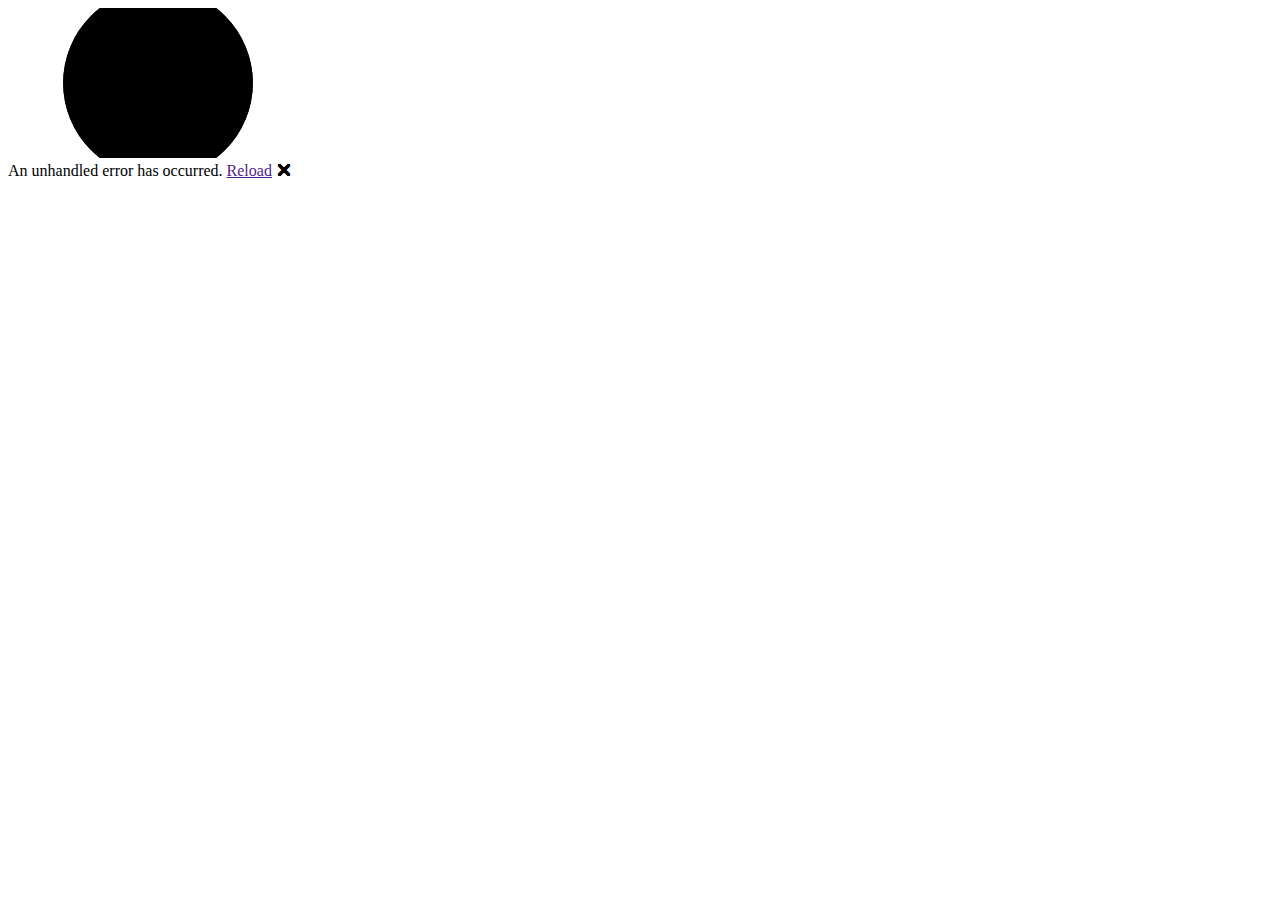
==== commit 43f9be98: "Update index.html" ====
--- a/index.html
+++ b/index.html
@@ -6,7 +6,7 @@
     <meta name="viewport" content="width=device-width, initial-scale=1.0" />
     <meta http-equiv="Content-Security-Policy" content="upgrade-insecure-requests">
     <title>Legacy — Let's live our legacy by overcoming the limitations!</title>
-    <base href="/" />
+    <base href="/Front-end/" />
     <link rel="stylesheet" href="css/bootstrap/bootstrap.min.css" />
     <link rel="stylesheet" href="css/app.css" />
     <link rel="icon" type="image/png" href="favicon.png" />
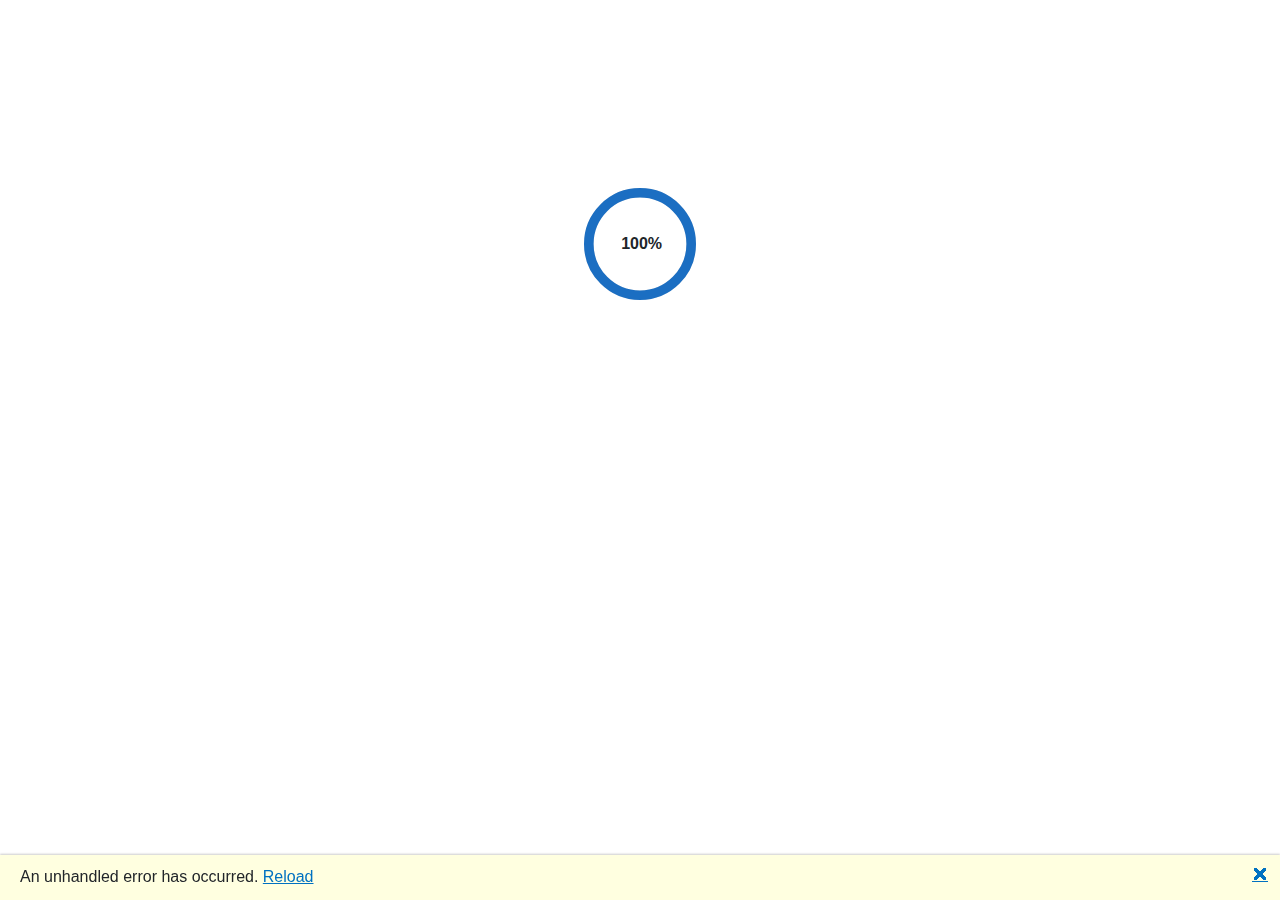
==== commit 3aa02ae4: "Update index.html" ====
--- a/index.html
+++ b/index.html
@@ -6,7 +6,7 @@
     <meta name="viewport" content="width=device-width, initial-scale=1.0" />
     <meta http-equiv="Content-Security-Policy" content="upgrade-insecure-requests">
     <title>Legacy — Let's live our legacy by overcoming the limitations!</title>
-    <base href="/Front-end/" />
+    <base href="https://enactus-bhos.github.io/Front-end/" />
     <link rel="stylesheet" href="css/bootstrap/bootstrap.min.css" />
     <link rel="stylesheet" href="css/app.css" />
     <link rel="icon" type="image/png" href="favicon.png" />
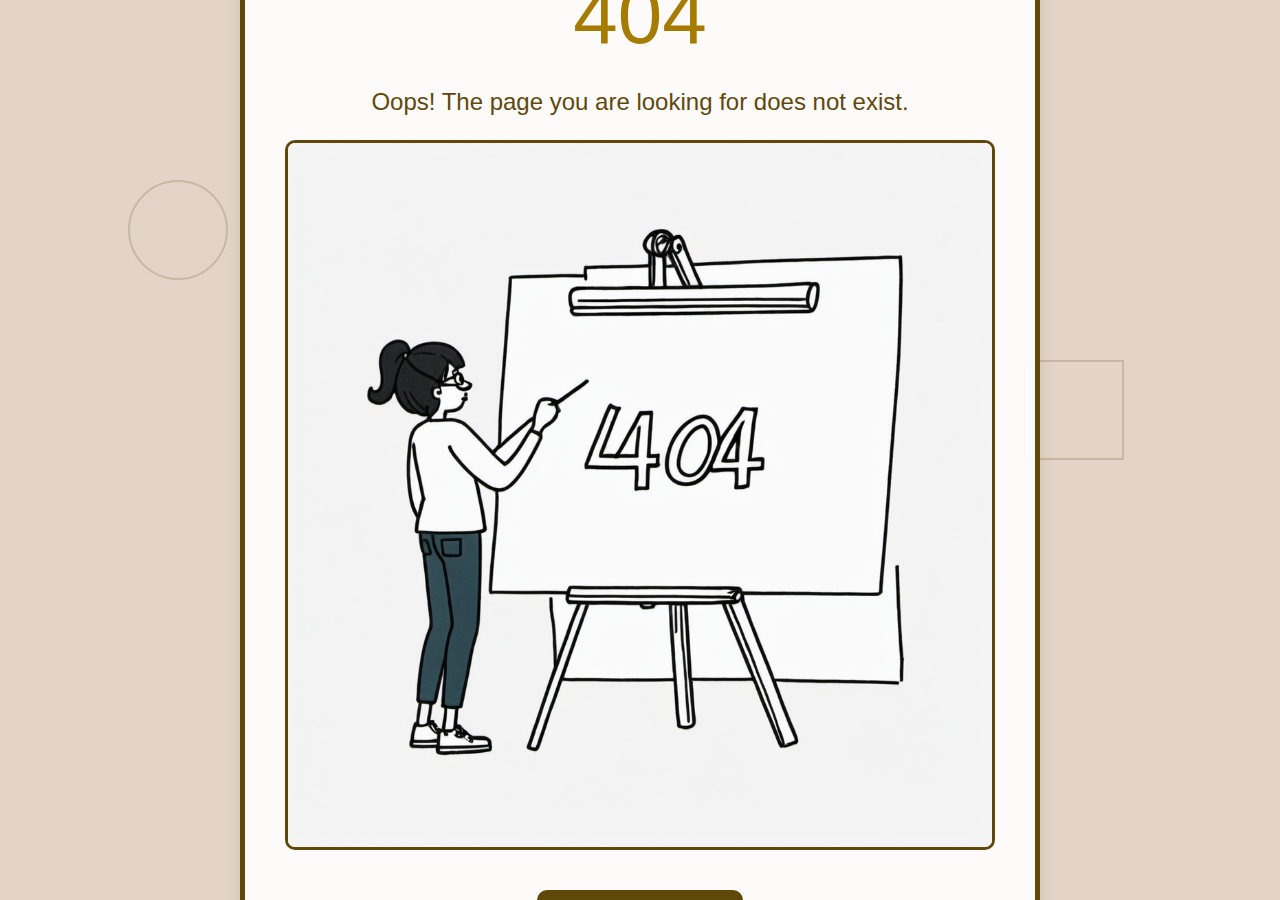
==== commit bf3cd300: "Update index.html" ====
--- a/index.html
+++ b/index.html
@@ -6,7 +6,7 @@
     <meta name="viewport" content="width=device-width, initial-scale=1.0" />
     <meta http-equiv="Content-Security-Policy" content="upgrade-insecure-requests">
     <title>Legacy — Let's live our legacy by overcoming the limitations!</title>
-    <base href="https://enactus-bhos.github.io/Front-end/" />
+    <base href="/" />
     <link rel="stylesheet" href="css/bootstrap/bootstrap.min.css" />
     <link rel="stylesheet" href="css/app.css" />
     <link rel="icon" type="image/png" href="favicon.png" />
